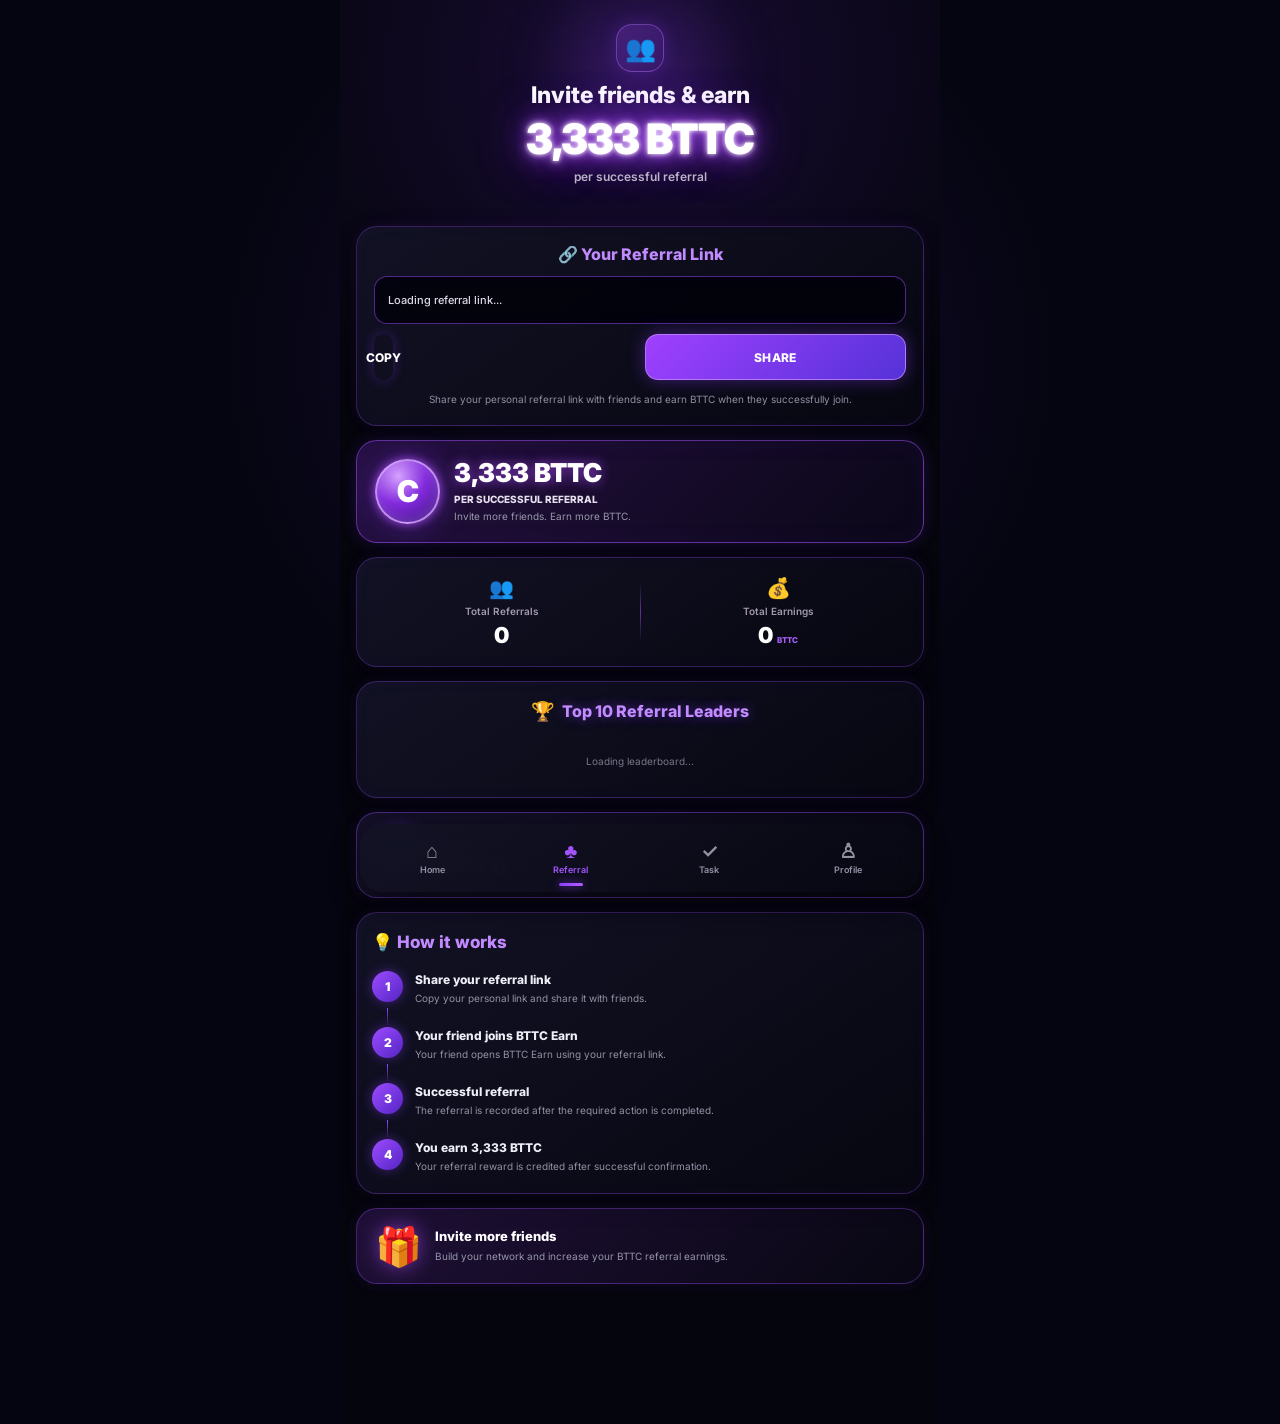
==== referral.html @ dad6b78d "Add files via upload" ====
<!DOCTYPE html>
<html lang="en">

<head>

  <meta charset="UTF-8">

  <meta
  name="viewport"
  content="width=device-width, initial-scale=1.0"
  >

  <meta
  name="theme-color"
  content="#05050d"
  >

  <title>BTTC Earn — Referral</title>


  <!-- Telegram Mini App -->
  <script
    src="https://telegram.org/js/telegram-web-app.js"
    ></script>


  <!-- Main site CSS -->
  <link
  rel="stylesheet"
  href="style.css"
  >


  <!-- Referral page CSS -->
  <link
  rel="stylesheet"
  href="referral.css"
  >

</head>


<body>


  <!-- =====================================================
           REFERRAL PAGE
      ====================================================== -->

  <main
    id="referralPage"
    class="referral-page"
    >


    <!-- =================================================
                 HEADER
            ================================================== -->

    <header class="referral-header">

      <div class="referral-header-content">

        <div class="referral-header-icon">
          👥
        </div>


        <h1>
          Invite friends &amp; earn
        </h1>


        <div class="referral-big-reward">
          3,333 BTTC
        </div>


        <p>
          per successful referral
        </p>

      </div>

    </header>



    <!-- =================================================
                 REFERRAL LINK
            ================================================== -->

    <section
      class="referral-card referral-link-card"
      >

      <div class="referral-card-title">
        🔗 Your Referral Link
      </div>


      <div
        id="referralLinkBox"
        class="referral-link-box"
        >

        <span
          id="referralLink"
          >
          Loading referral link...
        </span>

      </div>


      <div class="referral-actions">

        <button
          id="copyReferral"
          class="referral-button copy-button"
          type="button"
          >
          COPY
        </button>


        <button
          id="shareReferral"
          class="referral-button share-button"
          type="button"
          >
          SHARE
        </button>

      </div>


      <p class="referral-description">
        Share your personal referral link
        with friends and earn BTTC when
        they successfully join.
      </p>

    </section>



    <!-- =================================================
                 REWARD HIGHLIGHT
            ================================================== -->

    <section class="referral-reward-card">

      <div class="reward-coin">
        C
      </div>


      <div class="reward-text">

        <strong>
          3,333 BTTC
        </strong>


        <span>
          PER SUCCESSFUL REFERRAL
        </span>


        <small>
          Invite more friends. Earn more BTTC.
        </small>

      </div>

    </section>



    <!-- =================================================
                 STATISTICS
            ================================================== -->

    <section
      class="referral-card referral-stats"
      >

      <div class="referral-stat">

        <div class="stat-icon">
          👥
        </div>


        <span>
          Total Referrals
        </span>


        <strong
          id="totalReferrals"
          >
          0
        </strong>

      </div>


      <div class="stats-divider"></div>


      <div class="referral-stat">

        <div class="stat-icon">
          💰
        </div>


        <span>
          Total Earnings
        </span>


        <strong>

          <span
            id="totalReferralEarnings"
            >
            0
          </span>


          <small>
            BTTC
          </small>

        </strong>

      </div>

    </section>



    <!-- =================================================
                 LEADERBOARD
            ================================================== -->

    <section
      class="referral-card leaderboard-card"
      >

      <div class="leaderboard-heading">

        <span>
          🏆
        </span>


        <h2>
          Top 10 Referral Leaders
        </h2>

      </div>


      <div
        id="leaderboardList"
        class="leaderboard-list"
        >

        <div class="leaderboard-loading">
          Loading leaderboard...
        </div>

      </div>

    </section>



    <!-- =================================================
                 YOUR RANK
            ================================================== -->

    <section class="your-rank-card">

      <div class="rank-icon">
        ♛
      </div>


      <div class="rank-content">

        <span>
          Your Ranking
        </span>


        <div class="rank-value">

          <strong
            id="yourReferralRank"
            >
            #--
          </strong>


          <b>
            •
          </b>


          <strong
            id="yourReferralCount"
            >
            0
          </strong>


          <span>
            Referrals
          </span>

        </div>

      </div>


      <div class="rank-arrow">
        ↗
      </div>

    </section>



    <!-- =================================================
                 HOW IT WORKS
            ================================================== -->

    <section
      class="referral-card how-it-works"
      >

      <h2>
        💡 How it works
      </h2>


      <!-- STEP 1 -->

      <div class="referral-step">

        <div class="step-number">
          1
        </div>


        <div class="step-content">

          <strong>
            Share your referral link
          </strong>


          <p>
            Copy your personal link
            and share it with friends.
          </p>

        </div>

      </div>


      <div class="step-connector"></div>


      <!-- STEP 2 -->

      <div class="referral-step">

        <div class="step-number">
          2
        </div>


        <div class="step-content">

          <strong>
            Your friend joins BTTC Earn
          </strong>


          <p>
            Your friend opens BTTC Earn
            using your referral link.
          </p>

        </div>

      </div>


      <div class="step-connector"></div>


      <!-- STEP 3 -->

      <div class="referral-step">

        <div class="step-number">
          3
        </div>


        <div class="step-content">

          <strong>
            Successful referral
          </strong>


          <p>
            The referral is recorded after
            the required action is completed.
          </p>

        </div>

      </div>


      <div class="step-connector"></div>


      <!-- STEP 4 -->

      <div class="referral-step">

        <div class="step-number">
          4
        </div>


        <div class="step-content">

          <strong>
            You earn 3,333 BTTC
          </strong>


          <p>
            Your referral reward is credited
            after successful confirmation.
          </p>

        </div>

      </div>

    </section>



    <!-- =================================================
                 INVITE MORE
            ================================================== -->

    <section class="invite-more-card">

      <div class="invite-gift">
        🎁
      </div>


      <div class="invite-more-content">

        <strong>
          Invite more friends
        </strong>


        <p>
          Build your network and increase
          your BTTC referral earnings.
        </p>

      </div>

    </section>



    <!-- =================================================
                 EXTRA BOTTOM SPACE
            ================================================== -->

    <div class="referral-bottom-space"></div>


  </main>



  <!-- =====================================================
           FIXED BOTTOM NAVIGATION
      ====================================================== -->

  <nav
    class="bottom-nav"
    id="bottomNav"
    >


    <!-- HOME -->

    <button
      class="nav-item"
      data-page="home"
      type="button"
      onclick="window.location.href='index.html'"
      >

      <span class="nav-icon">
        ⌂
      </span>


      <span>
        Home
      </span>

    </button>



    <!-- REFERRAL -->

    <button
      class="nav-item active"
      data-page="referrals"
      type="button"
      >

      <span class="nav-icon">
        ♣
      </span>


      <span>
        Referral
      </span>

    </button>



    <!-- TASK -->

    <button
      class="nav-item"
      data-page="tasks"
      type="button"
      onclick="window.location.href='tasks.html'"
      >

      <span class="nav-icon">
        ✓
      </span>


      <span>
        Task
      </span>

    </button>



    <!-- PROFILE -->

    <button
      class="nav-item"
      data-page="profile"
      type="button"
      onclick="window.location.href='profile.html'"
      >

      <span class="nav-icon">
        ♙
      </span>


      <span>
        Profile
      </span>

    </button>

  </nav>



  <!-- =====================================================
           REFERRAL JAVASCRIPT
      ====================================================== -->

  <script
    src="referral.js"
    defer
    ></script>


</body>

</html>
---- style.css ----
@import url("https://fonts.googleapis.com/css2?family=Inter:wght@400;500;600;700;800&display=swap");

/* =========================================================
   GLOBAL
========================================================= */

:root {
  --bg: #050511;
  --card: #0d0d1d;
  --card2: #121225;

  --purple: #9b4dff;
  --purple2: #6d35ff;
  --blue: #3f6fff;
  --green: #20dba2;
  --orange: #ff9d32;

  --text: #ffffff;
  --muted: #9696aa;
}

* {
  margin: 0;
  padding: 0;
  box-sizing: border-box;
  -webkit-tap-highlight-color: transparent;
}

html,
body {
  width: 100%;
  min-height: 100%;

  background:
  radial-gradient(
  circle at 50% 25%,
  rgba(112, 48, 220, 0.14),
  transparent 34%
  ),
  var(--bg);

  color: var(--text);

  font-family: "Inter", sans-serif;

  overflow-x: hidden;
}

body {
  min-height: 100vh;
}

button {
  font-family: inherit;
  border: 0;
  outline: 0;
  cursor: pointer;
  -webkit-tap-highlight-color: transparent;
}

/* =========================================================
   APP
========================================================= */

.app {
  width: 100%;
  max-width: 600px;
  min-height: 100vh;

  margin: 0 auto;

  padding: 18px 16px 100px;
}

/* =========================================================
   HEADER
========================================================= */

.top-header {
  width: 100%;

  display: flex;

  align-items: flex-start;
  justify-content: space-between;

  gap: 12px;
}

/* =========================================================
   USER
========================================================= */

.user-section {
  display: flex;

  align-items: flex-start;

  gap: 10px;

  min-width: 0;

  flex: 1;
}

.avatar-wrapper {
  position: relative;

  width: 76px;
  height: 76px;

  min-width: 76px;
}

.avatar {
  width: 76px;
  height: 76px;

  display: block;

  object-fit: cover;

  border-radius: 50%;

  border: 2px solid #8848ff;

  background: linear-gradient(145deg, #17152c, #080814);

  box-shadow: 0 0 20px rgba(139, 61, 255, 0.3);
}

.avatar-placeholder {
  display: flex;

  align-items: center;
  justify-content: center;

  font-size: 30px;
}

#avatarFallback {
  position: absolute;

  inset: 0;

  z-index: -1;
}

/* =========================================================
   CROWN
========================================================= */

.crown {
  position: absolute;

  top: -7px;
  right: -7px;

  width: 29px;
  height: 29px;

  display: flex;

  align-items: center;
  justify-content: center;

  border-radius: 50%;

  background: linear-gradient(135deg, #8f45ff, #4316a7);

  border: 2px solid #070711;

  color: #ffd84d;

  font-size: 15px;

  box-shadow: 0 0 14px rgba(139, 61, 255, 0.55);
}

/* =========================================================
   USER INFO
========================================================= */

.user-info {
  padding-top: 5px;

  min-width: 0;
}

#userName {
  max-width: 155px;

  overflow: hidden;

  text-overflow: ellipsis;

  white-space: nowrap;

  color: #a95cff;

  font-size: clamp(21px, 5vw, 29px);

  font-weight: 800;

  line-height: 1.05;
}

/* =========================================================
   TELEGRAM ID
========================================================= */

.user-id {
  display: inline-flex;

  align-items: center;

  gap: 4px;

  margin-top: 7px;

  padding: 5px 7px;

  width: fit-content;

  border-radius: 9px;

  background: rgba(104, 44, 190, 0.18);

  border: 1px solid rgba(145, 76, 255, 0.35);

  color: #a65cff;

  font-size: 10px;

  font-weight: 600;

  line-height: 1;
}

.copy-button {
  width: 19px;
  height: 19px;

  min-width: 19px;

  display: flex;

  align-items: center;
  justify-content: center;

  padding: 0;

  background: transparent !important;

  color: #d6d6df;

  font-size: 13px;

  border: 0 !important;

  border-radius: 5px;
}

.copy-button:active {
  transform: scale(0.88);

  background: rgba(255, 255, 255, 0.07) !important;
}

/* =========================================================
   BALANCES
========================================================= */

.balance-section {
  width: 142px;

  flex-shrink: 0;

  display: flex;

  flex-direction: column;

  gap: 7px;
}

.balance-card {
  width: 100%;

  min-height: 54px;

  display: flex;

  align-items: center;

  gap: 7px;

  padding: 7px 8px;

  border-radius: 16px;

  background: linear-gradient(145deg, #15152a, #090917);

  border: 1px solid rgba(255, 255, 255, 0.06);

  color: #fff;

  text-align: left;

  box-shadow: 0 8px 20px rgba(0, 0, 0, 0.22);
}

.balance-card:active {
  transform: scale(0.97);
}

.balance-icon {
  width: 34px;
  height: 34px;

  min-width: 34px;

  display: flex;

  align-items: center;
  justify-content: center;

  border-radius: 50%;

  color: #fff;

  font-weight: 800;

  font-size: 17px;
}

.usdt-icon {
  background: radial-gradient(circle, #2be0a6, #08785f);

  box-shadow: 0 0 12px rgba(32, 219, 162, 0.25);
}

.bttc-icon {
  background: radial-gradient(circle, #a25cff, #4b16bb);

  box-shadow: 0 0 12px rgba(139, 61, 255, 0.3);
}

.balance-content {
  min-width: 0;

  flex: 1;

  display: flex;

  flex-direction: column;
}

.balance-content strong {
  font-size: 13px;

  font-weight: 700;

  white-space: nowrap;

  overflow: hidden;

  text-overflow: ellipsis;
}

.balance-content span {
  margin-top: 2px;

  color: #9696a8;

  font-size: 9px;

  font-weight: 600;
}

.balance-arrow {
  color: #858599;

  font-size: 20px;

  line-height: 1;
}

/* =========================================================
   HERO
========================================================= */

.hero-section {
  position: relative;

  width: 100%;

  margin-top: 15px;

  border-radius: 25px;

  overflow: hidden;
}

.hero-glow {
  position: absolute;

  width: 80%;
  height: 80%;

  left: 10%;
  top: 10%;

  background: radial-gradient(
  circle,
  rgba(139, 61, 255, 0.28),
  transparent 68%
  );

  filter: blur(25px);

  pointer-events: none;
}

.hero-image {
  position: relative;

  z-index: 1;

  width: 100%;
  height: auto;

  display: block;

  object-fit: contain;
}

/* =========================================================
   START SECTION
========================================================= */

.start-section {
  width: 100%;

  margin-top: 13px;
}

/* =========================================================
   BIG START BUTTON
========================================================= */

.start-button {
  width: 100%;

  height: 76px;

  min-height: 76px;

  display: flex;

  align-items: center;
  justify-content: center;

  padding: 0 20px;

  border-radius: 23px;

  background: linear-gradient(135deg, #9a45ff 0%, #7139ee 48%, #315eff 100%);

  color: #fff;

  font-size: 24px;

  font-weight: 800;

  letter-spacing: 0.2px;

  box-shadow:
  0 0 14px rgba(139, 61, 255, 0.55),
  0 0 35px rgba(99, 54, 238, 0.32),
  0 12px 30px rgba(0, 0, 0, 0.4);

  transition:
  transform 0.15s ease,
  box-shadow 0.2s ease;
}

.start-button:hover {
  box-shadow:
  0 0 20px rgba(139, 61, 255, 0.7),
  0 0 45px rgba(99, 54, 238, 0.4),
  0 14px 35px rgba(0, 0, 0, 0.42);
}

.start-button:active {
  transform: scale(0.975);
}

#earningButtonText {
  display: block;

  width: 100%;

  text-align: center;

  font-size: 24px;

  font-weight: 800;

  font-variant-numeric: tabular-nums;
}

/* =========================================================
   CLAIM STATE
========================================================= */

.start-button.claim-ready {
  background: linear-gradient(135deg, #a04dff, #733dff, #315eff);

  box-shadow:
  0 0 20px rgba(139, 61, 255, 0.7),
  0 0 45px rgba(49, 88, 255, 0.35),
  0 12px 32px rgba(0, 0, 0, 0.42);
}

/* =========================================================
   STATUS
========================================================= */

#earningStatus {
  min-height: 17px;

  margin-top: 6px;

  text-align: center;

  color: #9999aa;

  font-size: 11px;
}

/* =========================================================
   QUICK ACTIONS
========================================================= */

.quick-actions {
  width: 100%;

  display: grid;

  grid-template-columns: repeat(3, 1fr);

  gap: 11px;

  margin-top: 14px;
}

/* =========================================================
   QUICK CARDS
========================================================= */

.quick-card {
  position: relative;

  width: 100%;

  min-height: 103px;

  display: flex;

  flex-direction: column;

  align-items: center;
  justify-content: center;

  gap: 8px;

  padding: 10px;

  border-radius: 20px;

  background: linear-gradient(
  145deg,
  rgba(19, 19, 40, 0.98),
  rgba(7, 7, 18, 0.99)
  );

  color: #fff;

  overflow: hidden;

  transition:
  transform 0.15s ease,
  box-shadow 0.2s ease;
}

.quick-card:active {
  transform: scale(0.95);
}

/* =========================================================
   DAILY NEON
========================================================= */

.daily-card {
  border: 1px solid #a04dff;

  box-shadow:
  0 0 5px rgba(160, 77, 255, 0.95),
  0 0 14px rgba(139, 61, 255, 0.55),
  inset 0 0 15px rgba(139, 61, 255, 0.1);
}

.daily-card:hover {
  box-shadow:
  0 0 8px rgba(160, 77, 255, 1),
  0 0 25px rgba(139, 61, 255, 0.72),
  inset 0 0 18px rgba(139, 61, 255, 0.16);
}

/* =========================================================
   EVENT NEON
========================================================= */

.event-card {
  border: 1px solid #4e7cff;

  box-shadow:
  0 0 5px rgba(78, 124, 255, 0.95),
  0 0 14px rgba(49, 88, 255, 0.55),
  inset 0 0 15px rgba(49, 88, 255, 0.1);
}

.event-card:hover {
  box-shadow:
  0 0 8px rgba(78, 124, 255, 1),
  0 0 25px rgba(49, 88, 255, 0.72),
  inset 0 0 18px rgba(49, 88, 255, 0.16);
}

/* =========================================================
   SHOP NEON
========================================================= */

.shop-card {
  border: 1px solid #ff9f32;

  box-shadow:
  0 0 5px rgba(255, 159, 50, 0.95),
  0 0 14px rgba(255, 145, 28, 0.55),
  inset 0 0 15px rgba(255, 145, 28, 0.1);
}

.shop-card:hover {
  box-shadow:
  0 0 8px rgba(255, 159, 50, 1),
  0 0 25px rgba(255, 145, 28, 0.72),
  inset 0 0 18px rgba(255, 145, 28, 0.16);
}

/* =========================================================
   QUICK ICON
========================================================= */

.quick-icon {
  width: 45px;
  height: 45px;

  display: flex;

  align-items: center;
  justify-content: center;

  border-radius: 14px;

  background: rgba(255, 255, 255, 0.045);

  font-size: 24px;
}

.daily-card .quick-icon {
  background: rgba(139, 61, 255, 0.13);

  box-shadow: 0 0 13px rgba(139, 61, 255, 0.25);
}

.event-card .quick-icon {
  background: rgba(49, 88, 255, 0.13);

  box-shadow: 0 0 13px rgba(49, 88, 255, 0.25);
}

.shop-card .quick-icon {
  background: rgba(255, 145, 28, 0.13);

  box-shadow: 0 0 13px rgba(255, 145, 28, 0.25);
}

/* =========================================================
   QUICK TEXT
========================================================= */

.quick-card > span:not(.quick-icon) {
  color: #eeeef7;

  font-size: 12px;

  font-weight: 700;

  line-height: 1;
}

/* =========================================================
   BOTTOM NAVIGATION
========================================================= */

.bottom-nav {
  position: fixed;

  z-index: 100;

  left: 50%;
  bottom: 8px;

  transform: translateX(-50%);

  width: calc(100% - 28px);

  max-width: 560px;

  height: 68px;

  display: grid;

  grid-template-columns: repeat(4, 1fr);

  align-items: center;

  padding: 3px;

  border: none !important;

  outline: none !important;

  border-radius: 23px;

  background: linear-gradient(
  145deg,
  rgba(19, 19, 37, 0.97),
  rgba(7, 7, 18, 0.98)
  );

  backdrop-filter: blur(20px);

  -webkit-backdrop-filter: blur(20px);

  box-shadow: 0 12px 30px rgba(0, 0, 0, 0.45);
}

/* =========================================================
   NAV BUTTONS
========================================================= */

.nav-item {
  position: relative;

  width: 100%;
  height: 59px;

  display: flex;

  flex-direction: column;

  align-items: center;
  justify-content: center;

  gap: 3px;

  padding: 3px;

  background: transparent !important;

  color: #9292a5;

  border: none !important;

  outline: none !important;

  box-shadow: none !important;

  border-radius: 15px;

  font-size: 9px;

  font-weight: 600;

  transition:
  color 0.18s ease,
  transform 0.15s ease;
}

.nav-item:focus,
.nav-item:focus-visible,
.nav-item:active {
  border: none !important;

  outline: none !important;

  box-shadow: none !important;
}

.nav-item:active {
  transform: scale(0.93);
}

/* =========================================================
   NAV ICON
========================================================= */

.nav-icon {
  font-size: 20px;

  line-height: 1;
}

/* =========================================================
   ACTIVE NAV
========================================================= */

.nav-item.active {
  color: #a354ff;

  background: transparent !important;

  border: none !important;

  box-shadow: none !important;
}

.nav-item.active::after {
  content: "";

  position: absolute;

  left: 50%;
  bottom: 2px;

  transform: translateX(-50%);

  width: 24px;
  height: 3px;

  border-radius: 10px;

  background: linear-gradient(90deg, #8b3dff, #b55cff);

  box-shadow: 0 0 9px rgba(139, 61, 255, 0.75);
}

/* =========================================================
   MOBILE
========================================================= */

@media (max-width: 380px) {
  .app {
    padding-left: 12px;
    padding-right: 12px;
    padding-bottom: 95px;
  }

  .avatar-wrapper,
  .avatar {
    width: 68px;
    height: 68px;
    min-width: 68px;
  }

  #userName {
    max-width: 125px;
    font-size: 20px;
  }

  .balance-section {
    width: 130px;
  }

  .balance-card {
    min-height: 51px;

    padding: 6px;

    border-radius: 14px;
  }

  .balance-icon {
    width: 30px;
    height: 30px;

    min-width: 30px;
  }

  .start-button {
    height: 70px;
    min-height: 70px;

    border-radius: 21px;
  }

  #earningButtonText {
    font-size: 40px;
  }

  .quick-card {
    min-height: 94px;

    border-radius: 18px;
  }

  .quick-icon {
    width: 40px;
    height: 40px;

    font-size: 22px;
  }

  .bottom-nav {
    width: calc(100% - 20px);

    height: 64px;

    bottom: 7px;

    border-radius: 21px;
  }

  .nav-item {
    height: 56px;

    font-size: 8px;
  }

  .nav-icon {
    font-size: 19px;
  }
}

/* =========================================================
   VERY SMALL PHONES
========================================================= */

@media (max-width: 340px) {
  .avatar-wrapper,
  .avatar {
    width: 62px;
    height: 62px;
    min-width: 62px;
  }

  .balance-section {
    width: 120px;
  }

  .start-button {
    height: 66px;
    min-height: 66px;
  }

  #earningButtonText {
    font-size: 20px;
  }

  .quick-card {
    min-height: 88px;
  }

  .quick-icon {
    width: 37px;
    height: 37px;

    font-size: 20px;
  }

  .bottom-nav {
    width: calc(100% - 16px);
    height: 61px;
  }

  .nav-item {
    height: 53px;
  }
}
---- referral.css ----
/* =========================================================
   BTTC EARN — REFERRAL PAGE
   referral.css
========================================================= */

:root {
    --ref-bg: #05050d;
    --ref-card: #0d0d1b;

    --ref-purple: #9b4dff;
    --ref-purple-light: #c17aff;
    --ref-purple-dark: #5a20b8;

    --ref-blue: #526fff;

    --ref-text: #ffffff;
    --ref-muted: #9999ad;

    --ref-border: rgba(156, 77, 255, 0.30);
}


/* =========================================================
   PAGE
========================================================= */

.referral-page {
    width: 100%;
    max-width: 600px;

    min-height: 100vh;

    margin: 0 auto;

    padding:
        12px
        16px
        110px;

    background:
        radial-gradient(
            circle at 50% 5%,
            rgba(126, 48, 255, .16),
            transparent 30%
        ),
        var(--ref-bg);

    color: var(--ref-text);

    overflow-x: hidden;
}


/* =========================================================
   HEADER
========================================================= */

.referral-header {
    position: relative;

    width: 100%;

    padding:
        12px
        5px
        28px;

    text-align: center;
}

.referral-header::before {
    content: "";

    position: absolute;

    width: 280px;
    height: 180px;

    left: 50%;
    top: -30px;

    transform: translateX(-50%);

    background:
        radial-gradient(
            circle,
            rgba(151, 67, 255, .28),
            transparent 68%
        );

    filter: blur(22px);

    pointer-events: none;
}


/* =========================================================
   BACK BUTTON
========================================================= */

.referral-back {
    position: absolute;

    z-index: 2;

    top: 7px;
    left: 0;

    width: 36px;
    height: 36px;

    display: flex;

    align-items: center;
    justify-content: center;

    padding: 0;

    border-radius: 50%;

    background:
        rgba(139, 61, 255, .09);

    border:
        1px solid
        rgba(139, 61, 255, .30);

    color: #c28aff;

    font-size: 27px;

    line-height: 1;

    box-shadow:
        0 0 12px
        rgba(139, 61, 255, .15);
}

.referral-back:active {
    transform: scale(.90);
}


/* =========================================================
   HEADER CONTENT
========================================================= */

.referral-header-content {
    position: relative;

    z-index: 1;
}

.referral-header-icon {
    width: 48px;
    height: 48px;

    margin: 0 auto 10px;

    display: flex;

    align-items: center;
    justify-content: center;

    border-radius: 16px;

    background:
        linear-gradient(
            145deg,
            rgba(156, 77, 255, .24),
            rgba(77, 31, 151, .18)
        );

    border:
        1px solid
        rgba(184, 119, 255, .40);

    font-size: 25px;

    box-shadow:
        0 0 18px
        rgba(139, 61, 255, .22);
}

.referral-header h1 {
    margin: 0;

    color: #ffffff;

    font-size: 23px;

    font-weight: 800;

    line-height: 1.15;
}

.referral-big-reward {
    margin-top: 10px;

    color: #ffffff;

    font-size: 42px;

    font-weight: 900;

    line-height: 1;

    letter-spacing: -1px;

    text-shadow:
        0 0 5px #ffffff,
        0 0 12px #c06cff,
        0 0 27px #a33cff,
        0 0 50px rgba(139, 61, 255, .80);
}

.referral-header p {
    margin: 9px 0 0;

    color: #bbb3c9;

    font-size: 12px;

    font-weight: 600;
}


/* =========================================================
   GENERIC CARD
========================================================= */

.referral-card {
    position: relative;

    width: 100%;

    margin-top: 14px;

    padding: 17px;

    border-radius: 21px;

    background:
        linear-gradient(
            145deg,
            rgba(18, 18, 37, .98),
            rgba(7, 7, 17, .99)
        );

    border:
        1px solid
        var(--ref-border);

    box-shadow:
        0 8px 24px
        rgba(0, 0, 0, .25),

        0 0 14px
        rgba(139, 61, 255, .08),

        inset 0 0 20px
        rgba(139, 61, 255, .025);
}


/* =========================================================
   REFERRAL LINK
========================================================= */

.referral-card-title {
    margin-bottom: 12px;

    color: #c18aff;

    text-align: center;

    font-size: 16px;

    font-weight: 800;
}

.referral-link-box {
    width: 100%;

    min-height: 48px;

    display: flex;

    align-items: center;

    padding: 0 13px;

    border-radius: 13px;

    background:
        rgba(2, 2, 10, .85);

    border:
        1px solid
        rgba(155, 77, 255, .50);

    box-shadow:
        inset 0 0 15px
        rgba(139, 61, 255, .04);
}

#referralLink {
    display: block;

    width: 100%;

    overflow: hidden;

    white-space: nowrap;

    text-overflow: ellipsis;

    color: #ddd9e6;

    font-size: 11px;

    font-weight: 500;
}


/* =========================================================
   COPY / SHARE
========================================================= */

.referral-actions {
    width: 100%;

    display: grid;

    grid-template-columns:
        1fr 1fr;

    gap: 9px;

    margin-top: 10px;
}

.referral-button {
    height: 46px;

    border-radius: 13px;

    color: #ffffff;

    font-size: 12px;

    font-weight: 800;

    letter-spacing: .2px;

    transition:
        transform .15s ease,
        box-shadow .2s ease;
}

.referral-button:active {
    transform: scale(.96);
}

.copy-button {
    background:
        linear-gradient(
            135deg,
            #7629d5,
            #4d22b1
        );

    border:
        1px solid
        rgba(197, 128, 255, .62);

    box-shadow:
        0 0 13px
        rgba(139, 61, 255, .30);
}

.copy-button:hover {
    box-shadow:
        0 0 20px
        rgba(139, 61, 255, .48);
}

.share-button {
    background:
        linear-gradient(
            135deg,
            #a040ff,
            #5532d8
        );

    border:
        1px solid
        rgba(203, 143, 255, .70);

    box-shadow:
        0 0 17px
        rgba(139, 61, 255, .42);
}

.share-button:hover {
    box-shadow:
        0 0 24px
        rgba(139, 61, 255, .60);
}

.referral-description {
    margin: 12px 3px 0;

    color: #8f8fa2;

    text-align: center;

    font-size: 10px;

    line-height: 1.55;
}


/* =========================================================
   REWARD HIGHLIGHT
========================================================= */

.referral-reward-card {
    width: 100%;

    margin-top: 14px;

    padding: 18px;

    display: flex;

    align-items: center;

    gap: 14px;

    border-radius: 21px;

    background:
        linear-gradient(
            135deg,
            rgba(39, 17, 68, .95),
            rgba(10, 7, 23, .99)
        );

    border:
        1px solid
        rgba(164, 82, 255, .55);

    box-shadow:
        0 0 17px
        rgba(139, 61, 255, .17),

        inset 0 0 25px
        rgba(139, 61, 255, .06);
}

.reward-coin {
    width: 65px;
    height: 65px;

    min-width: 65px;

    display: flex;

    align-items: center;
    justify-content: center;

    border-radius: 50%;

    background:
        radial-gradient(
            circle at 35% 25%,
            #d6a2ff,
            #832bdd 45%,
            #351078 100%
        );

    border:
        2px solid
        rgba(220, 173, 255, .78);

    color: #ffffff;

    font-size: 30px;

    font-weight: 900;

    box-shadow:
        0 0 10px
        rgba(177, 78, 255, .85),

        0 0 30px
        rgba(139, 61, 255, .45),

        inset 0 0 12px
        rgba(255, 255, 255, .18);
}

.reward-text {
    min-width: 0;

    display: flex;

    flex-direction: column;
}

.reward-text strong {
    color: #ffffff;

    font-size: 26px;

    font-weight: 900;

    line-height: 1;

    text-shadow:
        0 0 12px
        rgba(174, 76, 255, .80);
}

.reward-text span {
    margin-top: 7px;

    color: #e6dff0;

    font-size: 10px;

    font-weight: 800;
}

.reward-text small {
    margin-top: 5px;

    color: #9898aa;

    font-size: 10px;
}


/* =========================================================
   STATS
========================================================= */

.referral-stats {
    display: grid;

    grid-template-columns:
        1fr auto 1fr;

    align-items: center;

    padding:
        18px 7px;
}

.referral-stat {
    display: flex;

    flex-direction: column;

    align-items: center;

    text-align: center;
}

.stat-icon {
    margin-bottom: 5px;

    font-size: 20px;
}

.referral-stat > span {
    color: #a39aae;

    font-size: 10px;

    font-weight: 600;
}

.referral-stat > strong {
    margin-top: 5px;

    color: #ffffff;

    font-size: 22px;

    font-weight: 900;
}

.referral-stat > strong small {
    color: #ad60ff;

    font-size: 8px;

    font-weight: 800;
}

.stats-divider {
    width: 1px;

    height: 60px;

    background:
        linear-gradient(
            transparent,
            rgba(160, 83, 255, .55),
            transparent
        );
}


/* =========================================================
   LEADERBOARD
========================================================= */

.leaderboard-card {
    padding:
        18px 13px 10px;
}

.leaderboard-heading {
    display: flex;

    align-items: center;
    justify-content: center;

    gap: 7px;

    margin-bottom: 12px;
}

.leaderboard-heading span {
    font-size: 19px;
}

.leaderboard-heading h2 {
    margin: 0;

    color: #c28bff;

    font-size: 16px;

    font-weight: 800;

    text-shadow:
        0 0 12px
        rgba(139, 61, 255, .55);
}

.leaderboard-list {
    width: 100%;
}

.leaderboard-loading {
    padding: 20px 5px;

    color: #77778a;

    text-align: center;

    font-size: 10px;
}

.leader-row {
    min-height: 47px;

    display: grid;

    grid-template-columns:
        38px 1fr auto;

    align-items: center;

    gap: 6px;

    border-bottom:
        1px solid
        rgba(255, 255, 255, .045);
}

.leader-row:last-child {
    border-bottom: none;
}

.leader-position {
    text-align: center;

    color: #9999aa;

    font-size: 11px;

    font-weight: 800;
}

.leader-position.top {
    font-size: 20px;
}

.leader-name {
    min-width: 0;

    overflow: hidden;

    text-overflow: ellipsis;

    white-space: nowrap;

    color: #eeeeF6;

    font-size: 11px;

    font-weight: 600;
}

.leader-count {
    color: #b56bff;

    font-size: 9px;

    font-weight: 700;
}


/* =========================================================
   YOUR RANK
========================================================= */

.your-rank-card {
    width: 100%;

    margin-top: 14px;

    padding: 15px;

    display: flex;

    align-items: center;

    gap: 12px;

    border-radius: 21px;

    background:
        linear-gradient(
            145deg,
            rgba(21, 17, 42, .98),
            rgba(7, 7, 17, .99)
        );

    border:
        1px solid
        rgba(155, 77, 255, .45);

    box-shadow:
        0 0 15px
        rgba(139, 61, 255, .10);
}

.rank-icon {
    width: 54px;
    height: 54px;

    min-width: 54px;

    display: flex;

    align-items: center;
    justify-content: center;

    border-radius: 50%;

    background:
        radial-gradient(
            circle,
            rgba(151, 66, 255, .40),
            rgba(57, 18, 120, .24)
        );

    border:
        1px solid
        rgba(177, 103, 255, .68);

    color: #d59cff;

    font-size: 25px;

    box-shadow:
        0 0 16px
        rgba(139, 61, 255, .40);
}

.rank-content {
    flex: 1;

    min-width: 0;
}

.rank-content > span {
    color: #ae88c8;

    font-size: 10px;

    font-weight: 700;
}

.rank-value {
    display: flex;

    align-items: baseline;

    gap: 6px;

    margin-top: 3px;
}

.rank-value strong {
    color: #ffffff;

    font-size: 21px;

    font-weight: 900;
}

.rank-value b {
    color: #9850e9;
}

.rank-value > span {
    color: #9696a8;

    font-size: 10px;
}

.rank-arrow {
    color: #ad5fff;

    font-size: 36px;

    line-height: 1;

    text-shadow:
        0 0 13px
        rgba(139, 61, 255, .60);
}


/* =========================================================
   HOW IT WORKS
========================================================= */

.how-it-works {
    padding:
        19px 15px;
}

.how-it-works h2 {
    margin: 0 0 19px;

    color: #c28aff;

    font-size: 17px;

    font-weight: 800;
}

.referral-step {
    display: flex;

    align-items: flex-start;

    gap: 12px;
}

.step-number {
    width: 31px;
    height: 31px;

    min-width: 31px;

    display: flex;

    align-items: center;
    justify-content: center;

    border-radius: 50%;

    background:
        linear-gradient(
            135deg,
            #9d4cff,
            #5424c4
        );

    color: #ffffff;

    font-size: 12px;

    font-weight: 900;

    box-shadow:
        0 0 12px
        rgba(139, 61, 255, .43);
}

.step-content {
    padding-top: 1px;
}

.step-content strong {
    display: block;

    color: #eeeeF6;

    font-size: 12px;

    font-weight: 800;
}

.step-content p {
    margin: 4px 0 0;

    color: #9292a5;

    font-size: 10px;

    line-height: 1.5;
}

.step-connector {
    width: 1px;
    height: 17px;

    margin:
        2px 0
        2px 15px;

    background:
        linear-gradient(
            #8d4cff,
            rgba(141, 76, 255, .10)
        );
}


/* =========================================================
   INVITE MORE
========================================================= */

.invite-more-card {
    width: 100%;

    margin-top: 14px;

    padding: 18px;

    display: flex;

    align-items: center;

    gap: 13px;

    border-radius: 21px;

    background:
        linear-gradient(
            135deg,
            rgba(32, 16, 56, .98),
            rgba(8, 7, 18, .99)
        );

    border:
        1px solid
        rgba(155, 77, 255, .38);

    box-shadow:
        0 0 15px
        rgba(139, 61, 255, .09);
}

.invite-gift {
    font-size: 38px;

    line-height: 1;

    filter:
        drop-shadow(
            0 0 10px
            rgba(174, 76, 255, .60)
        );
}

.invite-more-content {
    min-width: 0;
}

.invite-more-content strong {
    display: block;

    color: #ffffff;

    font-size: 13px;

    font-weight: 800;
}

.invite-more-content p {
    margin: 5px 0 0;

    color: #9696aa;

    font-size: 10px;

    line-height: 1.5;
}


/* =========================================================
   BOTTOM SPACE
========================================================= */

.referral-bottom-space {
    height: 30px;
}


/* =========================================================
   SMALL PHONES
========================================================= */

@media (max-width: 380px) {

    .referral-page {
        padding-left: 12px;
        padding-right: 12px;
    }

    .referral-header h1 {
        font-size: 21px;
    }

    .referral-big-reward {
        font-size: 35px;
    }

    .referral-card {
        padding: 15px;
    }

    .reward-coin {
        width: 57px;
        height: 57px;

        min-width: 57px;

        font-size: 27px;
    }

    .reward-text strong {
        font-size: 22px;
    }

    .leader-row {
        grid-template-columns:
            32px 1fr auto;
    }

    .leader-count {
        font-size: 8px;
    }
}


/* =========================================================
   VERY SMALL PHONES
========================================================= */

@media (max-width: 340px) {

    .referral-big-reward {
        font-size: 32px;
    }

    .referral-actions {
        gap: 7px;
    }

    .referral-button {
        font-size: 11px;
    }

    .referral-stat > strong {
        font-size: 19px;
    }
}
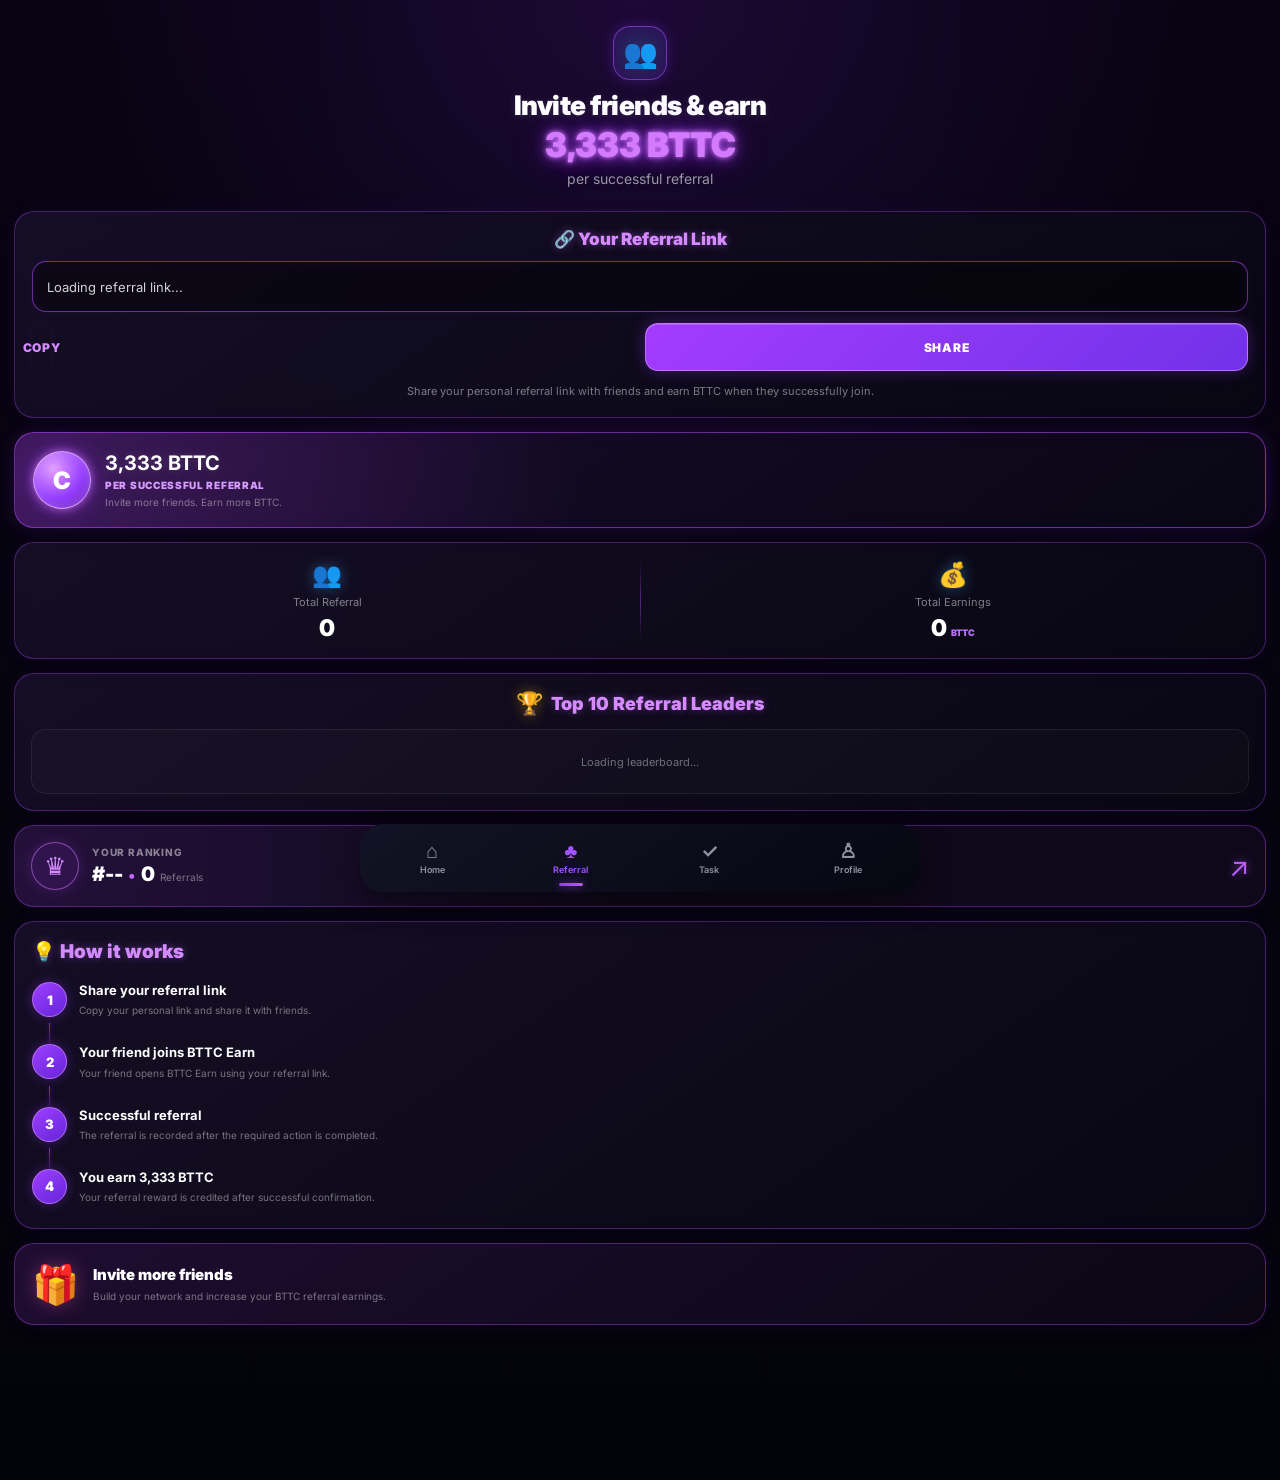
==== commit d4b8eacc: "Add files via upload" ====
--- a/referral.html
+++ b/referral.html
@@ -44,8 +44,8 @@
 
 
   <!-- =====================================================
-           REFERRAL PAGE
-      ====================================================== -->
+             REFERRAL PAGE
+        ====================================================== -->
 
   <main
     id="referralPage"
@@ -54,8 +54,8 @@
 
 
     <!-- =================================================
-                 HEADER
-            ================================================== -->
+                     HEADER
+                ================================================== -->
 
     <header class="referral-header">
 
@@ -87,8 +87,8 @@
 
 
     <!-- =================================================
-                 REFERRAL LINK
-            ================================================== -->
+                     REFERRAL LINK
+                ================================================== -->
 
     <section
       class="referral-card referral-link-card"
@@ -146,8 +146,8 @@
 
 
     <!-- =================================================
-                 REWARD HIGHLIGHT
-            ================================================== -->
+                     REWARD HIGHLIGHT
+                ================================================== -->
 
     <section class="referral-reward-card">
 
@@ -179,8 +179,8 @@
 
 
     <!-- =================================================
-                 STATISTICS
-            ================================================== -->
+                     STATISTICS
+                ================================================== -->
 
     <section
       class="referral-card referral-stats"
@@ -194,7 +194,7 @@
 
 
         <span>
-          Total Referrals
+          Total Referral
         </span>
 
 
@@ -244,8 +244,8 @@
 
 
     <!-- =================================================
-                 LEADERBOARD
-            ================================================== -->
+                     LEADERBOARD
+                ================================================== -->
 
     <section
       class="referral-card leaderboard-card"
@@ -281,8 +281,8 @@
 
 
     <!-- =================================================
-                 YOUR RANK
-            ================================================== -->
+                     YOUR RANK
+                ================================================== -->
 
     <section class="your-rank-card">
 
@@ -337,8 +337,8 @@
 
 
     <!-- =================================================
-                 HOW IT WORKS
-            ================================================== -->
+                     HOW IT WORKS
+                ================================================== -->
 
     <section
       class="referral-card how-it-works"
@@ -466,8 +466,8 @@
 
 
     <!-- =================================================
-                 INVITE MORE
-            ================================================== -->
+                     INVITE MORE
+                ================================================== -->
 
     <section class="invite-more-card">
 
@@ -495,8 +495,8 @@
 
 
     <!-- =================================================
-                 EXTRA BOTTOM SPACE
-            ================================================== -->
+                     EXTRA BOTTOM SPACE
+                ================================================== -->
 
     <div class="referral-bottom-space"></div>
 
@@ -506,8 +506,8 @@
 
 
   <!-- =====================================================
-           FIXED BOTTOM NAVIGATION
-      ====================================================== -->
+             FIXED BOTTOM NAVIGATION
+        ====================================================== -->
 
   <nav
     class="bottom-nav"
@@ -605,8 +605,8 @@
 
 
   <!-- =====================================================
-           REFERRAL JAVASCRIPT
-      ====================================================== -->
+             REFERRAL JAVASCRIPT
+        ====================================================== -->
 
   <script
     src="referral.js"
--- a/referral.css
+++ b/referral.css
@@ -1,53 +1,30 @@
 /* =========================================================
    BTTC EARN — REFERRAL PAGE
-   referral.css
-========================================================= */
-
-:root {
-    --ref-bg: #05050d;
-    --ref-card: #0d0d1b;
-
-    --ref-purple: #9b4dff;
-    --ref-purple-light: #c17aff;
-    --ref-purple-dark: #5a20b8;
-
-    --ref-blue: #526fff;
-
-    --ref-text: #ffffff;
-    --ref-muted: #9999ad;
-
-    --ref-border: rgba(156, 77, 255, 0.30);
-}
-
-
-/* =========================================================
-   PAGE
-========================================================= */
+   MATCHED EXACTLY TO referral.html
+========================================================= */
+
+* {
+  box-sizing: border-box;
+}
 
 .referral-page {
-    width: 100%;
-    max-width: 600px;
-
-    min-height: 100vh;
-
-    margin: 0 auto;
-
-    padding:
-        12px
-        16px
-        110px;
-
-    background:
-        radial-gradient(
-            circle at 50% 5%,
-            rgba(126, 48, 255, .16),
-            transparent 30%
-        ),
-        var(--ref-bg);
-
-    color: var(--ref-text);
-
-    overflow-x: hidden;
+  width: 100%;
+  min-height: 100vh;
+  padding: 20px 14px 125px;
+  color: #fff;
+  overflow-x: hidden;
+  background:
+  radial-gradient(
+  circle at 50% 0%,
+  rgba(115, 35, 210, 0.18),
+  transparent 34%
+  ),
+  linear-gradient(
+  180deg,
+  #090313 0%,
+  #05040d 55%,
+  #03030a 100%
+  );
 }
 
 
@@ -56,1044 +33,1089 @@
 ========================================================= */
 
 .referral-header {
-    position: relative;
-
-    width: 100%;
-
-    padding:
-        12px
-        5px
-        28px;
-
-    text-align: center;
-}
-
-.referral-header::before {
-    content: "";
-
-    position: absolute;
-
-    width: 280px;
-    height: 180px;
-
-    left: 50%;
-    top: -30px;
-
-    transform: translateX(-50%);
-
-    background:
-        radial-gradient(
-            circle,
-            rgba(151, 67, 255, .28),
-            transparent 68%
-        );
-
-    filter: blur(22px);
-
-    pointer-events: none;
-}
-
-
-/* =========================================================
-   BACK BUTTON
-========================================================= */
-
-.referral-back {
-    position: absolute;
-
-    z-index: 2;
-
-    top: 7px;
-    left: 0;
-
-    width: 36px;
-    height: 36px;
-
-    display: flex;
-
-    align-items: center;
-    justify-content: center;
-
-    padding: 0;
-
-    border-radius: 50%;
-
-    background:
-        rgba(139, 61, 255, .09);
-
-    border:
-        1px solid
-        rgba(139, 61, 255, .30);
-
-    color: #c28aff;
-
-    font-size: 27px;
-
-    line-height: 1;
-
-    box-shadow:
-        0 0 12px
-        rgba(139, 61, 255, .15);
-}
-
-.referral-back:active {
-    transform: scale(.90);
-}
-
-
-/* =========================================================
-   HEADER CONTENT
-========================================================= */
+  width: 100%;
+  text-align: center;
+  padding: 6px 0 24px;
+}
 
 .referral-header-content {
-    position: relative;
-
-    z-index: 1;
+  display: flex;
+  flex-direction: column;
+  align-items: center;
 }
 
 .referral-header-icon {
-    width: 48px;
-    height: 48px;
-
-    margin: 0 auto 10px;
-
-    display: flex;
-
-    align-items: center;
-    justify-content: center;
-
-    border-radius: 16px;
-
-    background:
-        linear-gradient(
-            145deg,
-            rgba(156, 77, 255, .24),
-            rgba(77, 31, 151, .18)
-        );
-
-    border:
-        1px solid
-        rgba(184, 119, 255, .40);
-
+  width: 54px;
+  height: 54px;
+
+  display: flex;
+  align-items: center;
+  justify-content: center;
+
+  margin-bottom: 10px;
+
+  border-radius: 17px;
+
+  font-size: 28px;
+
+  background:
+  radial-gradient(
+  circle,
+  rgba(85, 168, 255, 0.25),
+  rgba(109, 40, 217, 0.14)
+  );
+
+  border: 1px solid rgba(175, 80, 255, 0.55);
+
+  box-shadow:
+  0 0 14px rgba(143, 53, 255, 0.3),
+  inset 0 0 16px rgba(106, 40, 217, 0.15);
+}
+
+.referral-header h1 {
+  margin: 0;
+
+  font-size: 27px;
+  line-height: 1.15;
+  font-weight: 900;
+
+  letter-spacing: -0.5px;
+
+  color: #fff;
+
+  text-shadow:
+  0 2px 10px rgba(255, 255, 255, 0.12);
+}
+
+.referral-big-reward {
+  margin-top: 7px;
+
+  font-size: 34px;
+  line-height: 1;
+
+  font-weight: 950;
+
+  color: #d47aff;
+
+  text-shadow:
+  0 0 5px rgba(214, 122, 255, 1),
+  0 0 14px rgba(181, 71, 255, 0.95),
+  0 0 30px rgba(145, 43, 255, 0.65);
+}
+
+.referral-header p {
+  margin: 8px 0 0;
+
+  font-size: 14px;
+
+  color: rgba(255, 255, 255, 0.58);
+}
+
+
+/* =========================================================
+   GENERAL CARDS
+========================================================= */
+
+.referral-card {
+  width: 100%;
+
+  margin-bottom: 14px;
+
+  padding: 17px;
+
+  border-radius: 20px;
+
+  background:
+  linear-gradient(
+  145deg,
+  rgba(22, 15, 39, 0.94),
+  rgba(8, 7, 18, 0.97)
+  );
+
+  border: 1px solid rgba(175, 69, 255, 0.34);
+
+  box-shadow:
+  0 0 18px rgba(119, 37, 210, 0.08),
+  inset 0 0 22px rgba(150, 55, 255, 0.025);
+}
+
+.referral-card-title {
+  margin-bottom: 12px;
+
+  text-align: center;
+
+  font-size: 17px;
+  font-weight: 900;
+
+  color: #d58aff;
+
+  text-shadow:
+  0 0 8px rgba(205, 108, 255, 0.45);
+}
+
+
+/* =========================================================
+   REFERRAL LINK
+========================================================= */
+
+.referral-link-card {
+  position: relative;
+}
+
+.referral-link-box {
+  width: 100%;
+  min-height: 51px;
+
+  display: flex;
+  align-items: center;
+
+  padding: 0 14px;
+
+  border-radius: 14px;
+
+  background:
+  rgba(0, 0, 0, 0.42);
+
+  border: 1px solid rgba(180, 70, 255, 0.58);
+
+  box-shadow:
+  inset 0 0 12px rgba(140, 45, 255, 0.06),
+  0 0 10px rgba(139, 45, 255, 0.06);
+
+  overflow: hidden;
+}
+
+#referralLink {
+  width: 100%;
+
+  overflow: hidden;
+
+  white-space: nowrap;
+  text-overflow: ellipsis;
+
+  font-size: 13px;
+
+  color: rgba(255, 255, 255, 0.82);
+}
+
+
+/* =========================================================
+   COPY / SHARE
+========================================================= */
+
+.referral-actions {
+  display: grid;
+
+  grid-template-columns: 1fr 1fr;
+
+  gap: 10px;
+
+  margin-top: 11px;
+}
+
+.referral-button {
+  height: 48px;
+
+  border-radius: 13px;
+
+  font-size: 12px;
+  font-weight: 900;
+
+  letter-spacing: 0.7px;
+
+  cursor: pointer;
+
+  transition:
+  transform 0.15s ease,
+  box-shadow 0.15s ease,
+  background 0.15s ease;
+}
+
+.copy-button {
+  color: #d48aff;
+
+  background:
+  rgba(170, 65, 255, 0.09);
+
+  border: 1px solid rgba(194, 88, 255, 0.52);
+
+  box-shadow:
+  0 0 12px rgba(180, 70, 255, 0.08);
+}
+
+.share-button {
+  color: #fff;
+
+  background:
+  linear-gradient(
+  135deg,
+  #a33cff,
+  #7132e8
+  );
+
+  border: 1px solid rgba(220, 145, 255, 0.65);
+
+  box-shadow:
+  0 0 16px rgba(157, 52, 255, 0.35),
+  inset 0 1px 0 rgba(255, 255, 255, 0.18);
+}
+
+.referral-button:active {
+  transform: scale(0.96);
+}
+
+.copy-button:hover {
+  background:
+  rgba(170, 65, 255, 0.18);
+
+  box-shadow:
+  0 0 17px rgba(180, 70, 255, 0.25);
+}
+
+.share-button:hover {
+  box-shadow:
+  0 0 22px rgba(157, 52, 255, 0.5);
+}
+
+
+/* =========================================================
+   DESCRIPTION
+========================================================= */
+
+.referral-description {
+  margin: 12px 2px 0;
+
+  text-align: center;
+
+  font-size: 11px;
+  line-height: 1.55;
+
+  color: rgba(255, 255, 255, 0.46);
+}
+
+
+/* =========================================================
+   REWARD HIGHLIGHT
+========================================================= */
+
+.referral-reward-card {
+  position: relative;
+
+  width: 100%;
+
+  display: flex;
+  align-items: center;
+
+  gap: 14px;
+
+  margin: 14px 0;
+
+  padding: 18px;
+
+  border-radius: 20px;
+
+  background:
+  radial-gradient(
+  circle at 0% 50%,
+  rgba(190, 74, 255, 0.24),
+  transparent 45%
+  ),
+  linear-gradient(
+  145deg,
+  rgba(26, 12, 46, 0.98),
+  rgba(9, 7, 20, 0.98)
+  );
+
+  border: 1px solid rgba(185, 72, 255, 0.55);
+
+  box-shadow:
+  0 0 18px rgba(160, 52, 255, 0.18),
+  inset 0 0 20px rgba(160, 52, 255, 0.04);
+}
+
+.reward-coin {
+  flex: 0 0 auto;
+
+  width: 58px;
+  height: 58px;
+
+  display: flex;
+  align-items: center;
+  justify-content: center;
+
+  border-radius: 50%;
+
+  font-size: 24px;
+  font-weight: 900;
+
+  color: #fff;
+
+  background:
+  radial-gradient(
+  circle at 35% 30%,
+  #e4a0ff,
+  #943cff 55%,
+  #5b19a9 100%
+  );
+
+  border: 1px solid rgba(235, 184, 255, 0.8);
+
+  box-shadow:
+  0 0 10px rgba(205, 113, 255, 0.8),
+  0 0 26px rgba(153, 48, 255, 0.45),
+  inset 0 0 12px rgba(255, 255, 255, 0.22);
+}
+
+.reward-text {
+  min-width: 0;
+
+  display: flex;
+  flex-direction: column;
+}
+
+.reward-text strong {
+  font-size: 20px;
+  line-height: 1.1;
+
+  color: #fff;
+
+  text-shadow:
+  0 0 9px rgba(255, 255, 255, 0.16);
+}
+
+.reward-text span {
+  margin-top: 5px;
+
+  font-size: 10px;
+  font-weight: 900;
+
+  letter-spacing: 0.7px;
+
+  color: #d79aff;
+}
+
+.reward-text small {
+  margin-top: 5px;
+
+  font-size: 10px;
+
+  color: rgba(255, 255, 255, 0.42);
+}
+
+
+/* =========================================================
+   STATISTICS
+========================================================= */
+
+.referral-stats {
+  display: grid;
+
+  grid-template-columns: 1fr auto 1fr;
+
+  align-items: stretch;
+
+  padding: 0;
+
+  overflow: hidden;
+}
+
+.referral-stat {
+  min-width: 0;
+
+  display: flex;
+  flex-direction: column;
+
+  align-items: center;
+  justify-content: center;
+
+  min-height: 115px;
+
+  padding: 15px 10px;
+
+  text-align: center;
+}
+
+.stat-icon {
+  margin-bottom: 6px;
+
+  font-size: 24px;
+
+  filter:
+  drop-shadow(
+  0 0 7px rgba(67, 176, 255, 0.4)
+  );
+}
+
+.referral-stat > span {
+  font-size: 11px;
+
+  color: rgba(255, 255, 255, 0.48);
+}
+
+.referral-stat > strong {
+  display: flex;
+  align-items: baseline;
+  gap: 4px;
+
+  margin-top: 5px;
+
+  font-size: 23px;
+  font-weight: 900;
+
+  color: #fff;
+}
+
+.referral-stat strong small {
+  font-size: 9px;
+
+  color: #bd72ff;
+}
+
+.stats-divider {
+  width: 1px;
+
+  margin: 18px 0;
+
+  background:
+  linear-gradient(
+  180deg,
+  transparent,
+  rgba(178, 73, 255, 0.45),
+  transparent
+  );
+}
+
+
+/* =========================================================
+   LEADERBOARD
+========================================================= */
+
+.leaderboard-card {
+  padding: 16px;
+}
+
+.leaderboard-heading {
+  display: flex;
+
+  align-items: center;
+  justify-content: center;
+
+  gap: 8px;
+
+  margin-bottom: 13px;
+}
+
+.leaderboard-heading > span {
+  font-size: 22px;
+
+  filter:
+  drop-shadow(
+  0 0 7px rgba(255, 193, 7, 0.4)
+  );
+}
+
+.leaderboard-heading h2 {
+  margin: 0;
+
+  font-size: 18px;
+  font-weight: 900;
+
+  color: #d58aff;
+
+  text-shadow:
+  0 0 8px rgba(205, 108, 255, 0.38);
+}
+
+.leaderboard-list {
+  display: flex;
+  flex-direction: column;
+
+  gap: 8px;
+}
+
+.leaderboard-loading {
+  min-height: 65px;
+
+  display: flex;
+  align-items: center;
+  justify-content: center;
+
+  border-radius: 15px;
+
+  background:
+  rgba(255, 255, 255, 0.018);
+
+  border: 1px solid rgba(255, 255, 255, 0.07);
+
+  color: rgba(255, 255, 255, 0.4);
+
+  font-size: 11px;
+}
+
+
+/* =========================================================
+   JAVASCRIPT LEADERBOARD ROWS
+========================================================= */
+
+.leaderboard-row {
+  position: relative;
+
+  display: grid;
+
+  grid-template-columns: 39px minmax(0, 1fr) auto;
+
+  align-items: center;
+
+  min-height: 53px;
+
+  padding: 8px 11px;
+
+  border-radius: 14px;
+
+  background:
+  linear-gradient(
+  145deg,
+  rgba(255, 255, 255, 0.045),
+  rgba(255, 255, 255, 0.015)
+  );
+
+  border: 1px solid rgba(255, 255, 255, 0.07);
+
+  overflow: hidden;
+
+  transition:
+  transform 0.16s ease,
+  border-color 0.16s ease,
+  box-shadow 0.16s ease;
+}
+
+.leaderboard-row::before {
+  content: "";
+
+  position: absolute;
+
+  left: 0;
+  top: 0;
+  bottom: 0;
+
+  width: 2px;
+
+  background:
+  linear-gradient(
+  180deg,
+  transparent,
+  #a950ff,
+  transparent
+  );
+
+  box-shadow:
+  0 0 8px rgba(170, 80, 255, 0.7);
+}
+
+.leaderboard-row:active {
+  transform: scale(0.985);
+}
+
+.leaderboard-rank {
+  width: 31px;
+  height: 31px;
+
+  display: flex;
+  align-items: center;
+  justify-content: center;
+
+  border-radius: 10px;
+
+  font-size: 12px;
+  font-weight: 900;
+
+  color: rgba(255, 255, 255, 0.65);
+
+  background:
+  rgba(255, 255, 255, 0.045);
+}
+
+.leaderboard-name {
+  min-width: 0;
+
+  overflow: hidden;
+
+  white-space: nowrap;
+  text-overflow: ellipsis;
+
+  padding: 0 8px;
+
+  font-size: 13px;
+  font-weight: 800;
+
+  color: #fff;
+}
+
+.leaderboard-referrals {
+  white-space: nowrap;
+
+  font-size: 10px;
+  font-weight: 800;
+
+  color: #c979ff;
+
+  text-shadow:
+  0 0 8px rgba(194, 91, 255, 0.4);
+}
+
+
+/* TOP 1 */
+
+.leaderboard-row:nth-child(1) {
+  min-height: 67px;
+
+  background:
+  radial-gradient(
+  circle at 10% 50%,
+  rgba(255, 190, 60, 0.15),
+  transparent 43%
+  ),
+  rgba(255, 190, 60, 0.035);
+
+  border-color:
+  rgba(255, 198, 73, 0.5);
+
+  box-shadow:
+  0 0 18px rgba(255, 188, 54, 0.1);
+}
+
+.leaderboard-row:nth-child(1)::before {
+  background:
+  linear-gradient(
+  180deg,
+  transparent,
+  #ffd166,
+  transparent
+  );
+
+  box-shadow:
+  0 0 10px #ffd166;
+}
+
+.leaderboard-row:nth-child(1) .leaderboard-rank {
+  width: 38px;
+  height: 38px;
+
+  font-size: 19px;
+
+  background:
+  rgba(255, 190, 60, 0.12);
+
+  box-shadow:
+  0 0 13px rgba(255, 190, 60, 0.2);
+}
+
+.leaderboard-row:nth-child(1) .leaderboard-name {
+  font-size: 14px;
+}
+
+.leaderboard-row:nth-child(1) .leaderboard-referrals {
+  color: #ffd166;
+}
+
+
+/* TOP 2 */
+
+.leaderboard-row:nth-child(2) {
+  min-height: 61px;
+
+  border-color:
+  rgba(210, 220, 235, 0.32);
+
+  background:
+  rgba(210, 220, 235, 0.025);
+
+  box-shadow:
+  0 0 13px rgba(210, 220, 235, 0.05);
+}
+
+.leaderboard-row:nth-child(2) .leaderboard-rank {
+  font-size: 17px;
+
+  background:
+  rgba(210, 220, 235, 0.08);
+}
+
+.leaderboard-row:nth-child(2) .leaderboard-referrals {
+  color: #d8dfeb;
+}
+
+
+/* TOP 3 */
+
+.leaderboard-row:nth-child(3) {
+  min-height: 58px;
+
+  border-color:
+  rgba(198, 112, 255, 0.4);
+
+  background:
+  rgba(180, 70, 255, 0.035);
+
+  box-shadow:
+  0 0 15px rgba(180, 70, 255, 0.08);
+}
+
+.leaderboard-row:nth-child(3) .leaderboard-rank {
+  font-size: 16px;
+
+  background:
+  rgba(190, 80, 255, 0.1);
+}
+
+.leaderboard-row:nth-child(3) .leaderboard-referrals {
+  color: #d17cff;
+}
+
+
+/* =========================================================
+   YOUR RANK
+========================================================= */
+
+.your-rank-card {
+  position: relative;
+
+  display: flex;
+  align-items: center;
+
+  gap: 13px;
+
+  width: 100%;
+
+  margin: 14px 0;
+
+  padding: 16px;
+
+  border-radius: 20px;
+
+  background:
+  radial-gradient(
+  circle at 0% 50%,
+  rgba(170, 60, 255, 0.14),
+  transparent 48%
+  ),
+  rgba(15, 10, 28, 0.96);
+
+  border: 1px solid rgba(177, 70, 255, 0.36);
+
+  box-shadow:
+  0 0 17px rgba(154, 47, 255, 0.08);
+}
+
+.rank-icon {
+  width: 48px;
+  height: 48px;
+
+  flex: 0 0 auto;
+
+  display: flex;
+  align-items: center;
+  justify-content: center;
+
+  border-radius: 50%;
+
+  font-size: 25px;
+
+  color: #d58aff;
+
+  border: 1px solid rgba(207, 116, 255, 0.55);
+
+  background:
+  rgba(163, 60, 255, 0.1);
+
+  box-shadow:
+  0 0 14px rgba(183, 71, 255, 0.2);
+}
+
+.rank-content {
+  flex: 1;
+
+  min-width: 0;
+}
+
+.rank-content > span {
+  display: block;
+
+  font-size: 10px;
+  font-weight: 800;
+
+  color: rgba(255, 255, 255, 0.48);
+
+  text-transform: uppercase;
+  letter-spacing: 0.8px;
+}
+
+.rank-value {
+  display: flex;
+  align-items: baseline;
+
+  gap: 5px;
+
+  margin-top: 4px;
+
+  white-space: nowrap;
+}
+
+.rank-value strong {
+  font-size: 20px;
+  font-weight: 900;
+
+  color: #fff;
+}
+
+.rank-value b {
+  color: #bd69ff;
+}
+
+.rank-value > span {
+  font-size: 10px;
+
+  color: rgba(255, 255, 255, 0.43);
+}
+
+.rank-arrow {
+  font-size: 27px;
+
+  color: #b95cff;
+
+  text-shadow:
+  0 0 10px rgba(190, 76, 255, 0.6);
+}
+
+
+/* =========================================================
+   HOW IT WORKS
+========================================================= */
+
+.how-it-works {
+  padding: 18px 17px;
+}
+
+.how-it-works h2 {
+  margin: 0 0 19px;
+
+  font-size: 19px;
+  font-weight: 900;
+
+  color: #d38aff;
+
+  text-shadow:
+  0 0 8px rgba(204, 107, 255, 0.35);
+}
+
+.referral-step {
+  position: relative;
+
+  display: flex;
+  align-items: flex-start;
+
+  gap: 12px;
+
+  z-index: 2;
+}
+
+.step-number {
+  width: 35px;
+  height: 35px;
+
+  flex: 0 0 auto;
+
+  display: flex;
+  align-items: center;
+  justify-content: center;
+
+  border-radius: 50%;
+
+  font-size: 13px;
+  font-weight: 900;
+
+  color: #fff;
+
+  background:
+  linear-gradient(
+  145deg,
+  #9d3fff,
+  #6525d8
+  );
+
+  border: 1px solid rgba(218, 150, 255, 0.55);
+
+  box-shadow:
+  0 0 12px rgba(153, 51, 255, 0.35);
+}
+
+.step-content {
+  flex: 1;
+
+  min-width: 0;
+
+  padding-bottom: 5px;
+}
+
+.step-content strong {
+  display: block;
+
+  font-size: 13px;
+  line-height: 1.25;
+
+  color: #fff;
+}
+
+.step-content p {
+  margin: 5px 0 0;
+
+  font-size: 10px;
+  line-height: 1.5;
+
+  color: rgba(255, 255, 255, 0.43);
+}
+
+.step-connector {
+  width: 1px;
+  height: 21px;
+
+  margin-left: 17px;
+
+  background:
+  linear-gradient(
+  180deg,
+  rgba(174, 70, 255, 0.7),
+  rgba(174, 70, 255, 0.12)
+  );
+
+  box-shadow:
+  0 0 5px rgba(174, 70, 255, 0.35);
+}
+
+
+/* =========================================================
+   INVITE MORE
+========================================================= */
+
+.invite-more-card {
+  width: 100%;
+
+  display: flex;
+  align-items: center;
+
+  gap: 14px;
+
+  margin-top: 14px;
+
+  padding: 17px;
+
+  border-radius: 20px;
+
+  background:
+  linear-gradient(
+  145deg,
+  rgba(31, 13, 49, 0.98),
+  rgba(10, 7, 19, 0.98)
+  );
+
+  border: 1px solid rgba(182, 72, 255, 0.38);
+
+  box-shadow:
+  0 0 17px rgba(150, 50, 255, 0.07);
+}
+
+.invite-gift {
+  flex: 0 0 auto;
+
+  font-size: 38px;
+
+  filter:
+  drop-shadow(
+  0 0 9px rgba(255, 94, 178, 0.35)
+  );
+}
+
+.invite-more-content {
+  min-width: 0;
+}
+
+.invite-more-content strong {
+  display: block;
+
+  font-size: 15px;
+  font-weight: 900;
+
+  color: #fff;
+}
+
+.invite-more-content p {
+  margin: 5px 0 0;
+
+  font-size: 10px;
+  line-height: 1.45;
+
+  color: rgba(255, 255, 255, 0.43);
+}
+
+
+/* =========================================================
+   BOTTOM SPACE
+========================================================= */
+
+.referral-bottom-space {
+  height: 30px;
+}
+
+
+/* =========================================================
+   MOBILE
+========================================================= */
+
+@media (max-width: 380px) {
+
+  .referral-page {
+    padding-left: 12px;
+    padding-right: 12px;
+  }
+
+  .referral-header h1 {
     font-size: 25px;
-
-    box-shadow:
-        0 0 18px
-        rgba(139, 61, 255, .22);
-}
-
-.referral-header h1 {
-    margin: 0;
-
-    color: #ffffff;
-
-    font-size: 23px;
-
-    font-weight: 800;
-
-    line-height: 1.15;
-}
-
-.referral-big-reward {
-    margin-top: 10px;
-
-    color: #ffffff;
-
-    font-size: 42px;
-
-    font-weight: 900;
-
-    line-height: 1;
-
-    letter-spacing: -1px;
-
-    text-shadow:
-        0 0 5px #ffffff,
-        0 0 12px #c06cff,
-        0 0 27px #a33cff,
-        0 0 50px rgba(139, 61, 255, .80);
-}
-
-.referral-header p {
-    margin: 9px 0 0;
-
-    color: #bbb3c9;
-
-    font-size: 12px;
-
-    font-weight: 600;
-}
-
-
-/* =========================================================
-   GENERIC CARD
-========================================================= */
-
-.referral-card {
-    position: relative;
-
-    width: 100%;
-
-    margin-top: 14px;
-
-    padding: 17px;
-
-    border-radius: 21px;
-
-    background:
-        linear-gradient(
-            145deg,
-            rgba(18, 18, 37, .98),
-            rgba(7, 7, 17, .99)
-        );
-
-    border:
-        1px solid
-        var(--ref-border);
-
-    box-shadow:
-        0 8px 24px
-        rgba(0, 0, 0, .25),
-
-        0 0 14px
-        rgba(139, 61, 255, .08),
-
-        inset 0 0 20px
-        rgba(139, 61, 255, .025);
-}
-
-
-/* =========================================================
-   REFERRAL LINK
-========================================================= */
-
-.referral-card-title {
-    margin-bottom: 12px;
-
-    color: #c18aff;
-
-    text-align: center;
-
+  }
+
+  .referral-big-reward {
+    font-size: 31px;
+  }
+
+  .referral-card {
+    padding: 15px;
+  }
+
+  .reward-coin {
+    width: 52px;
+    height: 52px;
+    font-size: 21px;
+  }
+
+  .reward-text strong {
+    font-size: 18px;
+  }
+
+  .leaderboard-heading h2 {
     font-size: 16px;
-
-    font-weight: 800;
-}
-
-.referral-link-box {
-    width: 100%;
-
-    min-height: 48px;
-
-    display: flex;
-
-    align-items: center;
-
-    padding: 0 13px;
-
-    border-radius: 13px;
-
-    background:
-        rgba(2, 2, 10, .85);
-
-    border:
-        1px solid
-        rgba(155, 77, 255, .50);
-
-    box-shadow:
-        inset 0 0 15px
-        rgba(139, 61, 255, .04);
-}
-
-#referralLink {
-    display: block;
-
-    width: 100%;
-
-    overflow: hidden;
-
-    white-space: nowrap;
-
-    text-overflow: ellipsis;
-
-    color: #ddd9e6;
-
-    font-size: 11px;
-
-    font-weight: 500;
-}
-
-
-/* =========================================================
-   COPY / SHARE
-========================================================= */
-
-.referral-actions {
-    width: 100%;
-
-    display: grid;
-
-    grid-template-columns:
-        1fr 1fr;
-
-    gap: 9px;
-
-    margin-top: 10px;
-}
-
-.referral-button {
-    height: 46px;
-
-    border-radius: 13px;
-
-    color: #ffffff;
-
-    font-size: 12px;
-
-    font-weight: 800;
-
-    letter-spacing: .2px;
-
-    transition:
-        transform .15s ease,
-        box-shadow .2s ease;
-}
-
-.referral-button:active {
-    transform: scale(.96);
-}
-
-.copy-button {
-    background:
-        linear-gradient(
-            135deg,
-            #7629d5,
-            #4d22b1
-        );
-
-    border:
-        1px solid
-        rgba(197, 128, 255, .62);
-
-    box-shadow:
-        0 0 13px
-        rgba(139, 61, 255, .30);
-}
-
-.copy-button:hover {
-    box-shadow:
-        0 0 20px
-        rgba(139, 61, 255, .48);
-}
-
-.share-button {
-    background:
-        linear-gradient(
-            135deg,
-            #a040ff,
-            #5532d8
-        );
-
-    border:
-        1px solid
-        rgba(203, 143, 255, .70);
-
-    box-shadow:
-        0 0 17px
-        rgba(139, 61, 255, .42);
-}
-
-.share-button:hover {
-    box-shadow:
-        0 0 24px
-        rgba(139, 61, 255, .60);
-}
-
-.referral-description {
-    margin: 12px 3px 0;
-
-    color: #8f8fa2;
-
-    text-align: center;
-
-    font-size: 10px;
-
-    line-height: 1.55;
-}
-
-
-/* =========================================================
-   REWARD HIGHLIGHT
-========================================================= */
-
-.referral-reward-card {
-    width: 100%;
-
-    margin-top: 14px;
-
-    padding: 18px;
-
-    display: flex;
-
-    align-items: center;
-
-    gap: 14px;
-
-    border-radius: 21px;
-
-    background:
-        linear-gradient(
-            135deg,
-            rgba(39, 17, 68, .95),
-            rgba(10, 7, 23, .99)
-        );
-
-    border:
-        1px solid
-        rgba(164, 82, 255, .55);
-
-    box-shadow:
-        0 0 17px
-        rgba(139, 61, 255, .17),
-
-        inset 0 0 25px
-        rgba(139, 61, 255, .06);
-}
-
-.reward-coin {
-    width: 65px;
-    height: 65px;
-
-    min-width: 65px;
-
-    display: flex;
-
-    align-items: center;
-    justify-content: center;
-
-    border-radius: 50%;
-
-    background:
-        radial-gradient(
-            circle at 35% 25%,
-            #d6a2ff,
-            #832bdd 45%,
-            #351078 100%
-        );
-
-    border:
-        2px solid
-        rgba(220, 173, 255, .78);
-
-    color: #ffffff;
-
-    font-size: 30px;
-
-    font-weight: 900;
-
-    box-shadow:
-        0 0 10px
-        rgba(177, 78, 255, .85),
-
-        0 0 30px
-        rgba(139, 61, 255, .45),
-
-        inset 0 0 12px
-        rgba(255, 255, 255, .18);
-}
-
-.reward-text {
-    min-width: 0;
-
-    display: flex;
-
-    flex-direction: column;
-}
-
-.reward-text strong {
-    color: #ffffff;
-
-    font-size: 26px;
-
-    font-weight: 900;
-
-    line-height: 1;
-
-    text-shadow:
-        0 0 12px
-        rgba(174, 76, 255, .80);
-}
-
-.reward-text span {
-    margin-top: 7px;
-
-    color: #e6dff0;
-
-    font-size: 10px;
-
-    font-weight: 800;
-}
-
-.reward-text small {
-    margin-top: 5px;
-
-    color: #9898aa;
-
-    font-size: 10px;
-}
-
-
-/* =========================================================
-   STATS
-========================================================= */
-
-.referral-stats {
-    display: grid;
-
-    grid-template-columns:
-        1fr auto 1fr;
-
-    align-items: center;
-
-    padding:
-        18px 7px;
-}
-
-.referral-stat {
-    display: flex;
-
-    flex-direction: column;
-
-    align-items: center;
-
-    text-align: center;
-}
-
-.stat-icon {
-    margin-bottom: 5px;
-
-    font-size: 20px;
-}
-
-.referral-stat > span {
-    color: #a39aae;
-
-    font-size: 10px;
-
-    font-weight: 600;
-}
-
-.referral-stat > strong {
-    margin-top: 5px;
-
-    color: #ffffff;
-
-    font-size: 22px;
-
-    font-weight: 900;
-}
-
-.referral-stat > strong small {
-    color: #ad60ff;
-
-    font-size: 8px;
-
-    font-weight: 800;
-}
-
-.stats-divider {
-    width: 1px;
-
-    height: 60px;
-
-    background:
-        linear-gradient(
-            transparent,
-            rgba(160, 83, 255, .55),
-            transparent
-        );
-}
-
-
-/* =========================================================
-   LEADERBOARD
-========================================================= */
-
-.leaderboard-card {
-    padding:
-        18px 13px 10px;
-}
-
-.leaderboard-heading {
-    display: flex;
-
-    align-items: center;
-    justify-content: center;
-
-    gap: 7px;
-
-    margin-bottom: 12px;
-}
-
-.leaderboard-heading span {
-    font-size: 19px;
-}
-
-.leaderboard-heading h2 {
-    margin: 0;
-
-    color: #c28bff;
-
-    font-size: 16px;
-
-    font-weight: 800;
-
-    text-shadow:
-        0 0 12px
-        rgba(139, 61, 255, .55);
-}
-
-.leaderboard-list {
-    width: 100%;
-}
-
-.leaderboard-loading {
-    padding: 20px 5px;
-
-    color: #77778a;
-
-    text-align: center;
-
-    font-size: 10px;
-}
-
-.leader-row {
-    min-height: 47px;
-
-    display: grid;
-
-    grid-template-columns:
-        38px 1fr auto;
-
-    align-items: center;
-
-    gap: 6px;
-
-    border-bottom:
-        1px solid
-        rgba(255, 255, 255, .045);
-}
-
-.leader-row:last-child {
-    border-bottom: none;
-}
-
-.leader-position {
-    text-align: center;
-
-    color: #9999aa;
-
-    font-size: 11px;
-
-    font-weight: 800;
-}
-
-.leader-position.top {
-    font-size: 20px;
-}
-
-.leader-name {
-    min-width: 0;
-
-    overflow: hidden;
-
-    text-overflow: ellipsis;
-
-    white-space: nowrap;
-
-    color: #eeeeF6;
-
-    font-size: 11px;
-
-    font-weight: 600;
-}
-
-.leader-count {
-    color: #b56bff;
-
-    font-size: 9px;
-
-    font-weight: 700;
-}
-
-
-/* =========================================================
-   YOUR RANK
-========================================================= */
-
-.your-rank-card {
-    width: 100%;
-
-    margin-top: 14px;
-
-    padding: 15px;
-
-    display: flex;
-
-    align-items: center;
-
-    gap: 12px;
-
-    border-radius: 21px;
-
-    background:
-        linear-gradient(
-            145deg,
-            rgba(21, 17, 42, .98),
-            rgba(7, 7, 17, .99)
-        );
-
-    border:
-        1px solid
-        rgba(155, 77, 255, .45);
-
-    box-shadow:
-        0 0 15px
-        rgba(139, 61, 255, .10);
-}
-
-.rank-icon {
-    width: 54px;
-    height: 54px;
-
-    min-width: 54px;
-
-    display: flex;
-
-    align-items: center;
-    justify-content: center;
-
-    border-radius: 50%;
-
-    background:
-        radial-gradient(
-            circle,
-            rgba(151, 66, 255, .40),
-            rgba(57, 18, 120, .24)
-        );
-
-    border:
-        1px solid
-        rgba(177, 103, 255, .68);
-
-    color: #d59cff;
-
-    font-size: 25px;
-
-    box-shadow:
-        0 0 16px
-        rgba(139, 61, 255, .40);
-}
-
-.rank-content {
-    flex: 1;
-
-    min-width: 0;
-}
-
-.rank-content > span {
-    color: #ae88c8;
-
-    font-size: 10px;
-
-    font-weight: 700;
-}
-
-.rank-value {
-    display: flex;
-
-    align-items: baseline;
-
-    gap: 6px;
-
-    margin-top: 3px;
-}
-
-.rank-value strong {
-    color: #ffffff;
-
-    font-size: 21px;
-
-    font-weight: 900;
-}
-
-.rank-value b {
-    color: #9850e9;
-}
-
-.rank-value > span {
-    color: #9696a8;
-
-    font-size: 10px;
-}
-
-.rank-arrow {
-    color: #ad5fff;
-
-    font-size: 36px;
-
-    line-height: 1;
-
-    text-shadow:
-        0 0 13px
-        rgba(139, 61, 255, .60);
-}
-
-
-/* =========================================================
-   HOW IT WORKS
-========================================================= */
-
-.how-it-works {
-    padding:
-        19px 15px;
-}
-
-.how-it-works h2 {
-    margin: 0 0 19px;
-
-    color: #c28aff;
-
-    font-size: 17px;
-
-    font-weight: 800;
-}
-
-.referral-step {
-    display: flex;
-
-    align-items: flex-start;
-
-    gap: 12px;
-}
-
-.step-number {
-    width: 31px;
-    height: 31px;
-
-    min-width: 31px;
-
-    display: flex;
-
-    align-items: center;
-    justify-content: center;
-
-    border-radius: 50%;
-
-    background:
-        linear-gradient(
-            135deg,
-            #9d4cff,
-            #5424c4
-        );
-
-    color: #ffffff;
-
-    font-size: 12px;
-
-    font-weight: 900;
-
-    box-shadow:
-        0 0 12px
-        rgba(139, 61, 255, .43);
-}
-
-.step-content {
-    padding-top: 1px;
-}
-
-.step-content strong {
-    display: block;
-
-    color: #eeeeF6;
-
-    font-size: 12px;
-
-    font-weight: 800;
-}
-
-.step-content p {
-    margin: 4px 0 0;
-
-    color: #9292a5;
-
-    font-size: 10px;
-
-    line-height: 1.5;
-}
-
-.step-connector {
-    width: 1px;
-    height: 17px;
-
-    margin:
-        2px 0
-        2px 15px;
-
-    background:
-        linear-gradient(
-            #8d4cff,
-            rgba(141, 76, 255, .10)
-        );
-}
-
-
-/* =========================================================
-   INVITE MORE
-========================================================= */
-
-.invite-more-card {
-    width: 100%;
-
-    margin-top: 14px;
-
-    padding: 18px;
-
-    display: flex;
-
-    align-items: center;
-
-    gap: 13px;
-
-    border-radius: 21px;
-
-    background:
-        linear-gradient(
-            135deg,
-            rgba(32, 16, 56, .98),
-            rgba(8, 7, 18, .99)
-        );
-
-    border:
-        1px solid
-        rgba(155, 77, 255, .38);
-
-    box-shadow:
-        0 0 15px
-        rgba(139, 61, 255, .09);
-}
-
-.invite-gift {
-    font-size: 38px;
-
-    line-height: 1;
-
-    filter:
-        drop-shadow(
-            0 0 10px
-            rgba(174, 76, 255, .60)
-        );
-}
-
-.invite-more-content {
-    min-width: 0;
-}
-
-.invite-more-content strong {
-    display: block;
-
-    color: #ffffff;
-
-    font-size: 13px;
-
-    font-weight: 800;
-}
-
-.invite-more-content p {
-    margin: 5px 0 0;
-
-    color: #9696aa;
-
-    font-size: 10px;
-
-    line-height: 1.5;
-}
-
-
-/* =========================================================
-   BOTTOM SPACE
-========================================================= */
-
-.referral-bottom-space {
-    height: 30px;
-}
-
-
-/* =========================================================
-   SMALL PHONES
-========================================================= */
-
-@media (max-width: 380px) {
-
-    .referral-page {
-        padding-left: 12px;
-        padding-right: 12px;
-    }
-
-    .referral-header h1 {
-        font-size: 21px;
-    }
-
-    .referral-big-reward {
-        font-size: 35px;
-    }
-
-    .referral-card {
-        padding: 15px;
-    }
-
-    .reward-coin {
-        width: 57px;
-        height: 57px;
-
-        min-width: 57px;
-
-        font-size: 27px;
-    }
-
-    .reward-text strong {
-        font-size: 22px;
-    }
-
-    .leader-row {
-        grid-template-columns:
-            32px 1fr auto;
-    }
-
-    .leader-count {
-        font-size: 8px;
-    }
-}
-
-
-/* =========================================================
-   VERY SMALL PHONES
-========================================================= */
-
-@media (max-width: 340px) {
-
-    .referral-big-reward {
-        font-size: 32px;
-    }
-
-    .referral-actions {
-        gap: 7px;
-    }
-
-    .referral-button {
-        font-size: 11px;
-    }
-
-    .referral-stat > strong {
-        font-size: 19px;
-    }
-}+  }
+
+}
+
+
+/* =========================================================
+   REDUCED MOTION
+========================================================= */
+
+@media (prefers-reduced-motion: reduce) {
+
+  .referral-button,
+  .leaderboard-row {
+    transition: none;
+  }
+
+}
